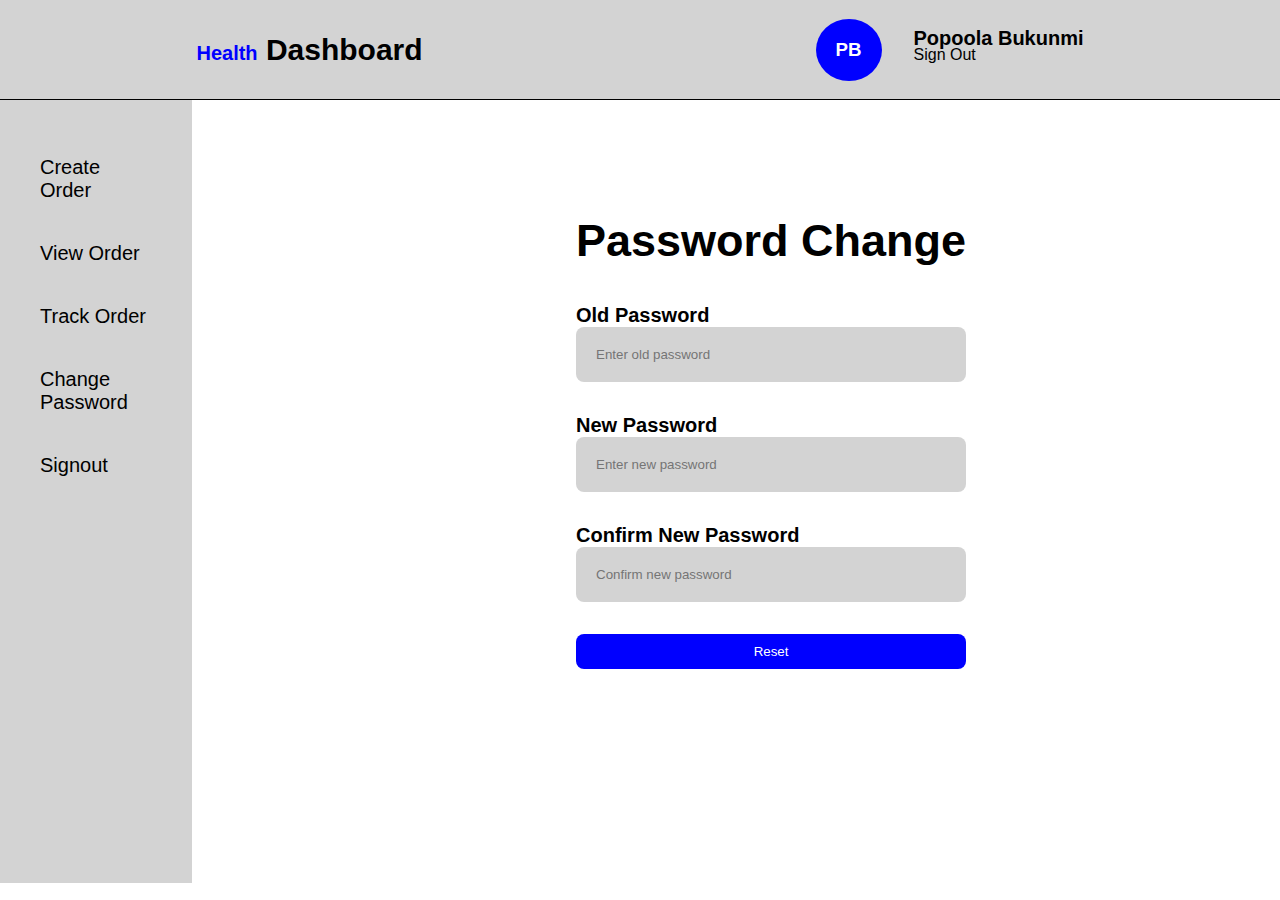
==== Emmanuel/change-password.html @ c7491058 "added" ====
<!DOCTYPE html>
<html lang="en">
  <head>
    <meta charset="UTF-8" />
    <meta name="viewport" content="width=device-width, initial-scale=1.0" />
    <title>Password Change</title>
    <link rel="stylesheet" href="css/change-password.css" />
    <link
      href="https://api.fontshare.com/v2/css?f[]=clash-grotesk@400&display=swap"
      rel="stylesheet"
    />
    <link
      rel="stylesheet"
      href="https://cdnjs.cloudflare.com/ajax/libs/font-awesome/6.4.2/css/all.min.css"
      integrity="sha512-z3gLpd7yknf1YoNbCzqRKc4qyor8gaKU1qmn+CShxbuBusANI9QpRohGBreCFkKxLhei6S9CQXFEbbKuqLg0DA=="
      crossorigin="anonymous"
      referrerpolicy="no-referrer"
    />
  </head>
  <body>
    <header>
      <nav class="nav">
        <h3 class="nav-h3"><span class="span">Health</span> Dashboard</h3>
        <div class="nav-div">
          <h3 class="pb">PB</h3>
          <div class="signin-det">
            <h4>Popoola Bukunmi</h4>
            <p>Sign Out</p>
          </div>
        </div>
      </nav>
    </header>
    <div class="aside">
      <div class="sidebar">
        <ul class="sidebar-ul">
          <a href="./index.html"><li>Create Order</li></a>
          <a href="./view-order.html"><li>View Order</li></a>
          <li>Track Order</li>
          <li>Change Password</li>
          <li>Signout</li>
        </ul>
      </div>
      <div class="container">
        <div>
          <h2 class="pass-change">Password Change</h2>
          <form class="form" action="">
            <div>
              <label for="">Old Password</label>
              <input type="password" placeholder="Enter old password" />
            </div>
            <div>
              <label for="">New Password</label>
              <input type="password" placeholder="Enter new password" />
            </div>
            <div>
              <label for="">Confirm New Password</label>
              <input type="password" placeholder="Confirm new password" />
            </div>
            <input
              class="submit-btn"
              type="submit"
              name="submit"
              value="Reset"
            />
          </form>
        </div>
      </div>
    </div>

    <script></script>
  </body>
</html>
---- Emmanuel/css/change-password.css ----
body {
  margin: 0;
  font-family: "Clash Grotesk", sans-serif;
}

.nav {
  display: flex;
  align-items: center;
  justify-content: space-around;
  background-color: lightgrey;
  border-bottom: 1px solid black;
}

.nav-h3 {
  font-size: 30px;
}

.span {
  color: blue;
  font-size: 20px;
}

.nav-div {
  display: flex;
  gap: 2em;
}

.pb {
  background-color: blue;
  border-radius: 50%;
  padding: 20px;
  color: #fff;
}

.signin-det h4 {
  margin-bottom: -1em;
  font-size: 20px;
}

.aside {
  display: flex;
  gap: 10%;
}

.sidebar {
  background-color: lightgrey;
  width: 15%;
  height: 87vh;
}
.sidebar-ul {
  padding: 40px;
  color: black;
}

.sidebar-ul li {
  list-style-type: none;
  margin-bottom: 2em;
  font-size: 20px;
  cursor: pointer;
}

.sidebar-ul a {
  text-decoration: none;
  color: black;
}

.sidebar-ul li:hover {
  text-decoration: underline;
}

.container {
  margin-left: 20%;
  margin-top: 6%;
}

.create-order {
  font-size: 35px;
}

.pass-change {
  font-size: 45px;
}

.form div {
  display: flex;
  flex-direction: column;
  margin-bottom: 2em;
}

.form label {
  font-size: 20px;
  font-weight: 600;
}

.form input {
  padding: 20px;
  border-radius: 8px;
  border: none;
  outline: none;
  background-color: lightgray;
}

.form .submit-btn {
  padding: 10px;
  width: 100%;
  background-color: blue;
  color: #fff;
  cursor: pointer;
}
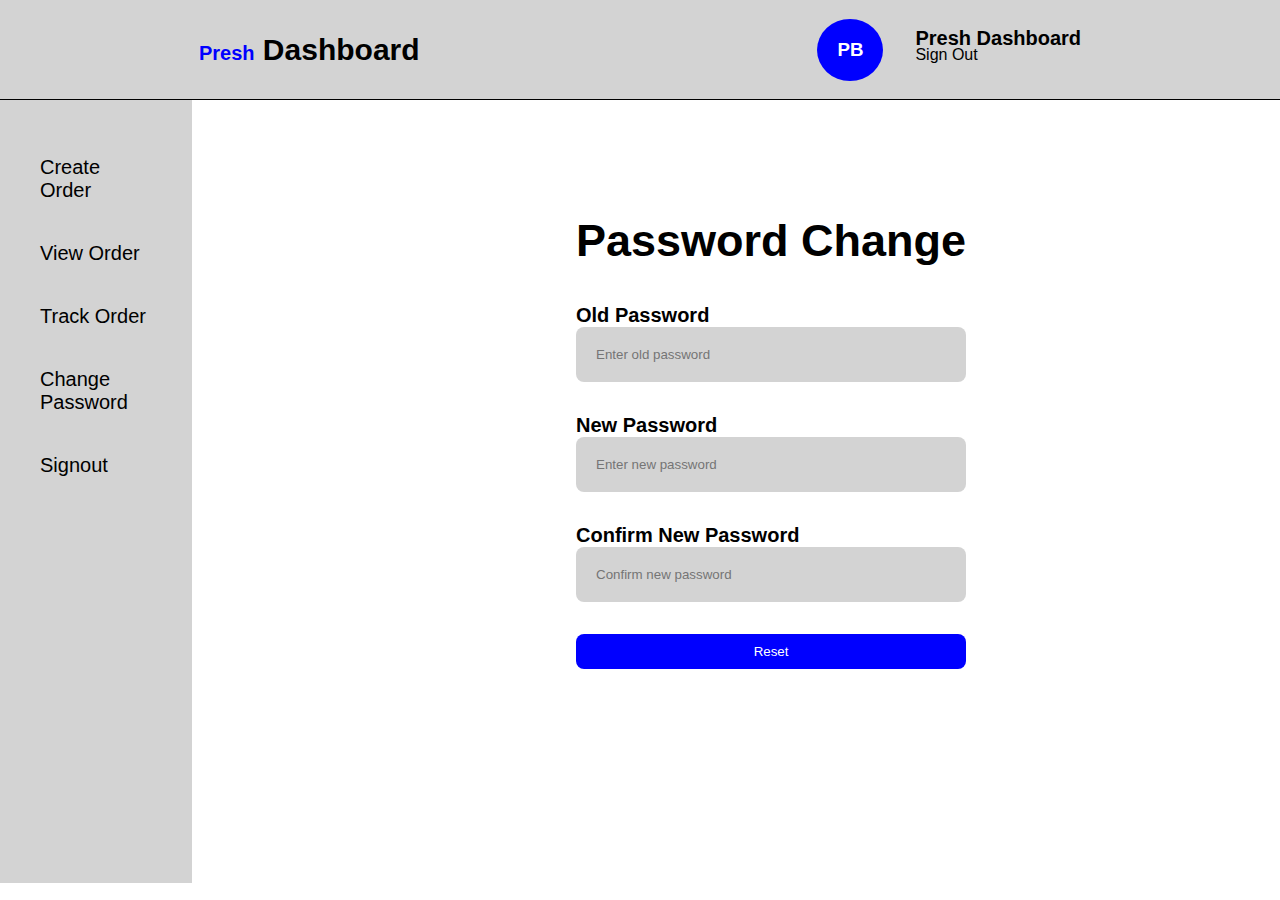
==== commit 24d6f57e: "added" ====
--- a/Emmanuel/change-password.html
+++ b/Emmanuel/change-password.html
@@ -20,11 +20,11 @@
   <body>
     <header>
       <nav class="nav">
-        <h3 class="nav-h3"><span class="span">Health</span> Dashboard</h3>
+        <h3 class="nav-h3"><span class="span">Presh</span> Dashboard</h3>
         <div class="nav-div">
           <h3 class="pb">PB</h3>
           <div class="signin-det">
-            <h4>Popoola Bukunmi</h4>
+            <h4>Presh Dashboard</h4>
             <p>Sign Out</p>
           </div>
         </div>
